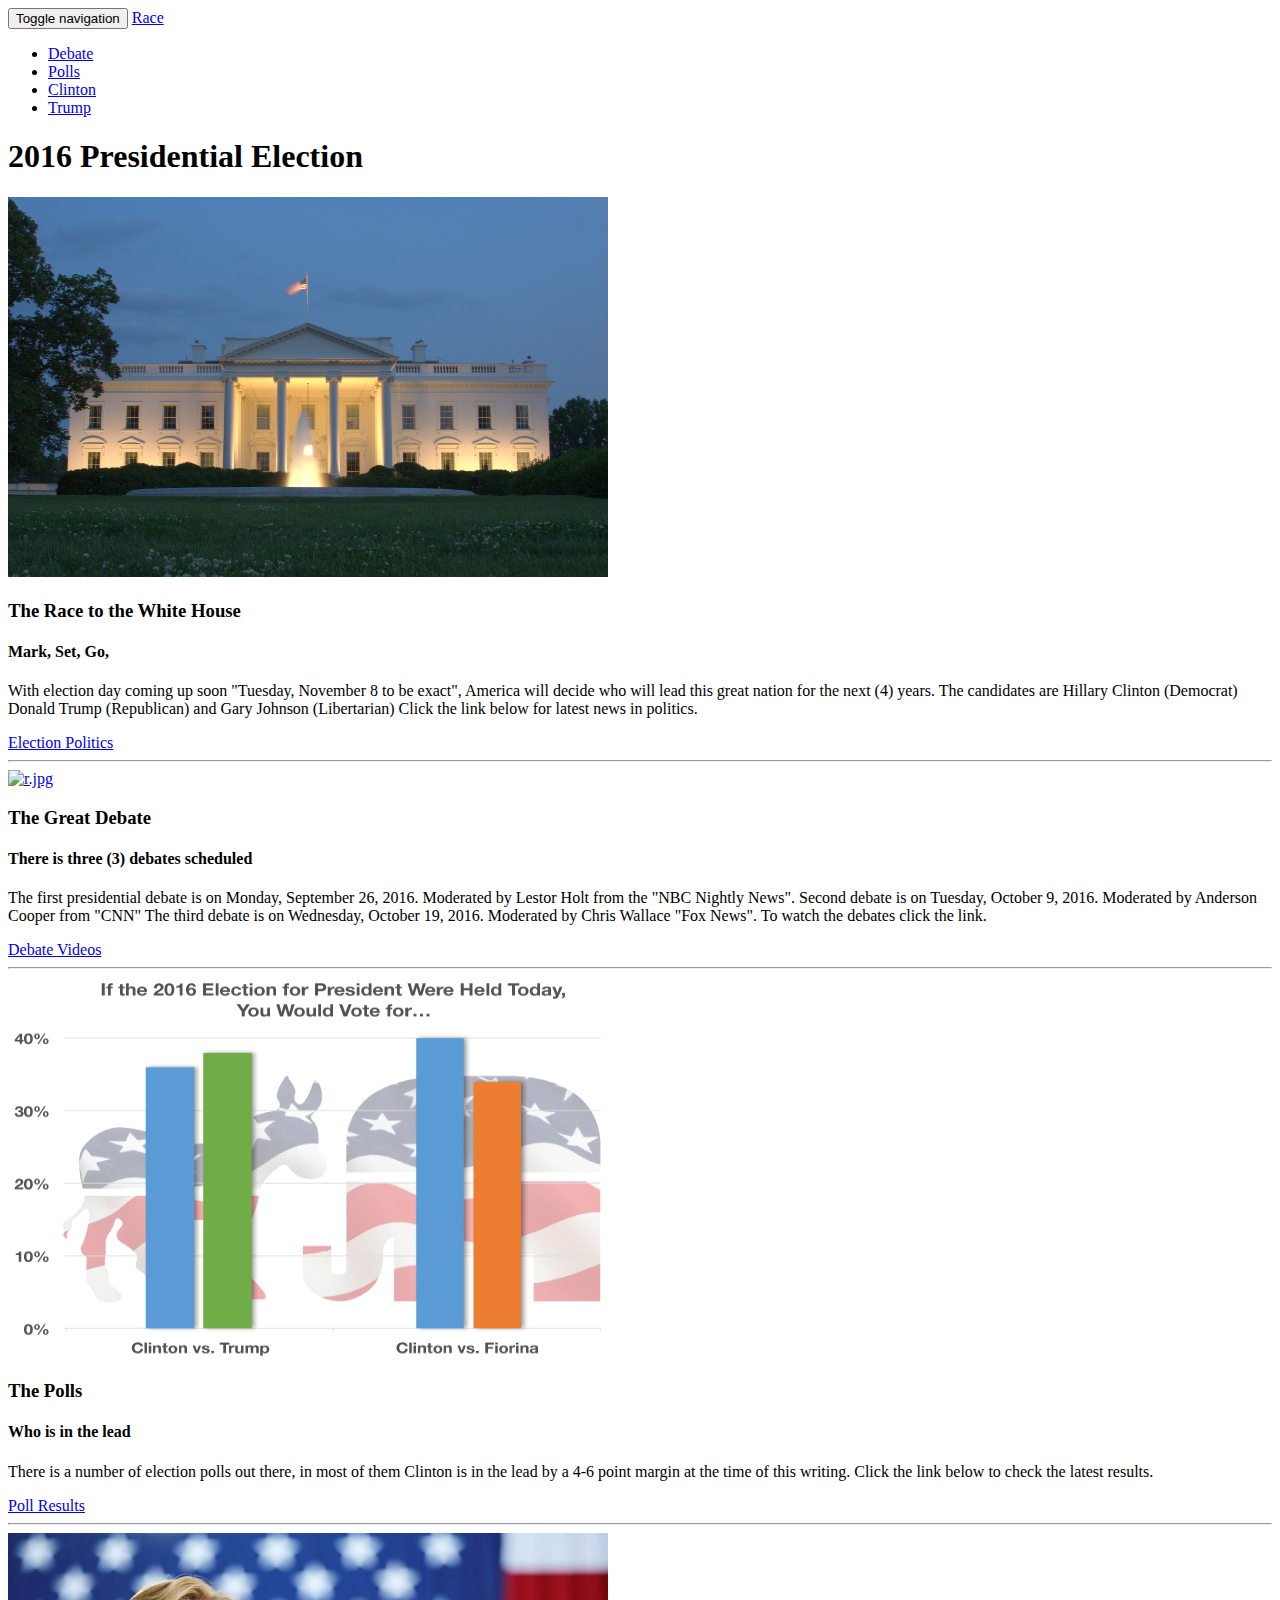
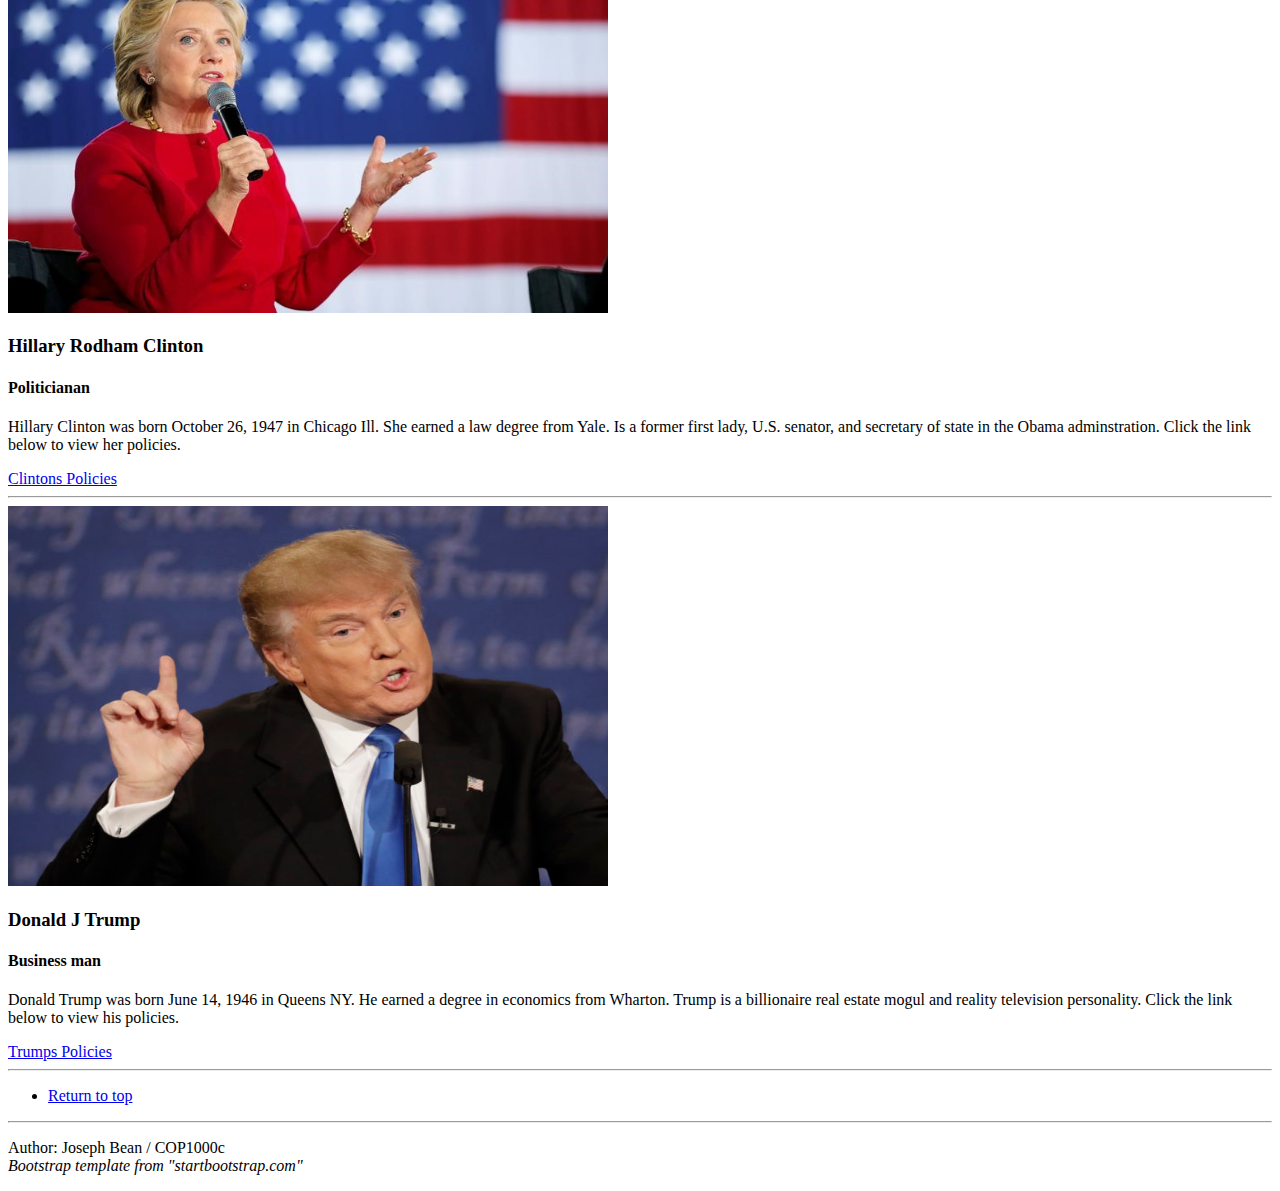
==== index.html @ 5b2e499e "Add files via upload" ====
<!DOCTYPE html>
<html lang="en">

<head>

    <meta charset="utf-8">
    <meta http-equiv="X-UA-Compatible" content="IE=edge">
    <meta name="viewport" content="width=device-width, initial-scale=1">
    <meta name="description" content="">
    <meta name="author" content="">

    <title>2016 Presidential Election</title>

    <!-- Bootstrap Core CSS -->
    <link href="css/bootstrap.min.css" rel="stylesheet">

    <!-- Custom CSS -->
    <link href="css/1-col-portfolio.css" rel="stylesheet">

    <!-- HTML5 Shim and Respond.js IE8 support of HTML5 elements and media queries -->
    <!-- WARNING: Respond.js doesn't work if you view the page via file:// -->
    <!--[if lt IE 9]>
        <script src="https://oss.maxcdn.com/libs/html5shiv/3.7.0/html5shiv.js"></script>
        <script src="https://oss.maxcdn.com/libs/respond.js/1.4.2/respond.min.js"></script>
    <![endif]-->

</head>

<body>

    <!-- Navigation -->
    <nav class="navbar navbar-inverse navbar-fixed-top" role="navigation">
        <div class="container">
            <!-- Brand and toggle get grouped for better mobile display -->
            <div class="navbar-header">
                <button type="button" class="navbar-toggle" data-toggle="collapse" data-target="#bs-example-navbar-collapse-1">
                    <span class="sr-only">Toggle navigation</span>
                    <span class="icon-bar"></span>
                    <span class="icon-bar"></span>
                    <span class="icon-bar"></span>
                </button>
                <a class="navbar-brand" href="#whouse">Race</a>
            </div>
            <!-- Collect the nav links, forms, and other content for toggling -->
            <div class="collapse navbar-collapse" id="bs-example-navbar-collapse-1">
                <ul class="nav navbar-nav">
                    <li>
                        <a href="#debate">Debate</a>
                    </li>
                    <li>
                        <a href="#polls">Polls</a>
                    </li>
                    <li>
                        <a href="#clinton">Clinton</a>
                    </li>
					<li>
                        <a href="#trump">Trump</a>
                    </li>
					
					
                </ul>
            </div>
            <!-- /.navbar-collapse -->
        </div>
        <!-- /.container -->
    </nav>

    <!-- Page Content -->
    <div class="container">

        <!-- Page Heading -->
        <div class="row">
            <div class="col-lg-12">
                <h1 class="page-header">2016 Presidential Election
                    <small></small>
                </h1>
            </div>
        </div>
        <!-- /.row -->

        <!-- Project One -->
        <div class="row">
            <div class="col-md-7">
                <a href="#">
                    <img class="img-responsive" src="white-house.jpg" alt="r.jpg" width="600" height="380">
                </a>
            </div>
            <div class="col-md-5">
                <h3 id="whouse">The Race to the White House</h3>
                <h4>Mark, Set, Go,</h4>
                <p>With election day coming up soon "Tuesday, November 8 to be exact", America will decide who will lead this great nation for the next (4) years. The candidates are Hillary Clinton (Democrat) Donald Trump (Republican) and Gary Johnson (Libertarian) Click the link below for latest news in politics. </p>
                <a class="btn btn-primary" href="http://www.realclearpolitics.com/elections/2016/">Election Politics<span class="glyphicon glyphicon-chevron-right"></span></a>
            </div>
        </div>
        <!-- /.row -->

        <hr>

        <!-- Project Two -->
        <div class="row">
            <div class="col-md-7">
                <a href="#">
                    <img class="img-responsive" src="Trump+Clinton+Debate+1.jpg" alt="r.jpg" width="600" height="380">
                </a>
            </div>
            <div class="col-md-5">
                <h3 id="debate">The Great Debate</h3>
                <h4>There is three (3) debates scheduled</h4>
                <p>The first presidential debate is on Monday, September 26, 2016. Moderated by Lestor Holt from the "NBC Nightly News". Second debate is on Tuesday, October 9, 2016. Moderated by Anderson Cooper from "CNN" The third debate is on Wednesday, October 19, 2016. Moderated by Chris Wallace "Fox News". To watch the debates click the link.    </p>
                <a class="btn btn-primary" href="http://www.uspresidentialelectionnews.com/2016-debate-schedule/2016-presidential-debate-schedule/">Debate Videos<span class="glyphicon glyphicon-chevron-right"></span></a>
            </div>
        </div>
        <!-- /.row -->

        <hr>

        <!-- Project Three -->
        <div class="row">
            <div class="col-md-7">
                <a href="#">
                    <img class="img-responsive" src="clinton_vs_trump.jpg" alt="white-house.jpg" width="600" height="380">
                </a>
            </div>
            <div class="col-md-5">
                <h3 id="polls">The Polls</h3>
                <h4>Who is in the lead</h4>
                <p>There is a number of election polls out there, in most of them Clinton is in the lead by a 4-6 point margin at the time of this writing. Click the link below to check the latest results.</p>
                <a class="btn btn-primary" href="http://www.nytimes.com/interactive/2016/us/elections/polls.html?_r=0">Poll Results<span class="glyphicon glyphicon-chevron-right"></span></a>
            </div>
        </div>
        <!-- /.row -->

        <hr>

        <!-- Project Four -->
        <div class="row">

            <div class="col-md-7">
                <a href="#">
                    <img class="img-responsive" src="r.jpg" alt="white-house.jpg" width="600" height="380">
                </a>
            </div>
            <div class="col-md-5">
                <h3 id="clinton">Hillary Rodham Clinton</h3>
                <h4>Politicianan</h4>
                <p>Hillary Clinton was born October 26, 1947 in Chicago Ill. She earned a law degree from Yale. Is a former first lady, U.S. senator, and secretary of state in the Obama adminstration. Click the link below to view her policies.</p>
                <a class="btn btn-primary" href="https://www.hillaryclinton.com/issues/">Clintons Policies<span class="glyphicon glyphicon-chevron-right"></span></a>
            </div>
        </div>
        <!-- /.row -->

        <hr>

        <!-- Project Five -->
        <div class="row">
            <div class="col-md-7">
                <a href="#">
                    <img class="img-responsive" src="Donald-Trump.jpg" alt="white-house.jpg" width="600" height="380">
                </a>
            </div>
            <div class="col-md-5">
                <h3 id="trump">Donald J Trump</h3>
                <h4>Business man</h4>
                <p>Donald Trump was born June 14, 1946 in Queens NY. He earned a degree in economics from Wharton. Trump is a billionaire real estate mogul and reality television personality. Click the link below to view his policies.</p>
                <a class="btn btn-primary" href="https://www.donaldjtrump.com/policies/">Trumps Policies<span class="glyphicon glyphicon-chevron-right"></span></a>
            </div>
        </div>
        <!-- /.row -->

        <hr>

        <!-- Pagination -->
        <div class="row text-center">
            <div class="col-lg-12">
                <ul class="pagination">
                    
                    <li>
                        <a href="#top">Return to top</a>
                    </li>
                    
                </ul>
            </div>
        </div>
        <!-- /.row -->

        <hr>

        <!-- Footer -->
        <footer>
            <div class="row">
                <div class="col-lg-12">
                    <p>Author: Joseph Bean / COP1000c <br> <cite>Bootstrap template from "startbootstrap.com"</cite> </p>
                </div>
            </div>
            <!-- /.row -->
        </footer>

    </div>
    <!-- /.container -->

    <!-- jQuery -->
    <script src="js/jquery.js"></script>

    <!-- Bootstrap Core JavaScript -->
    <script src="js/bootstrap.min.js"></script>

</body>
 <!-- https://startbootstrap.com/template-overviews/1-col-portfolio/ -->
</html>
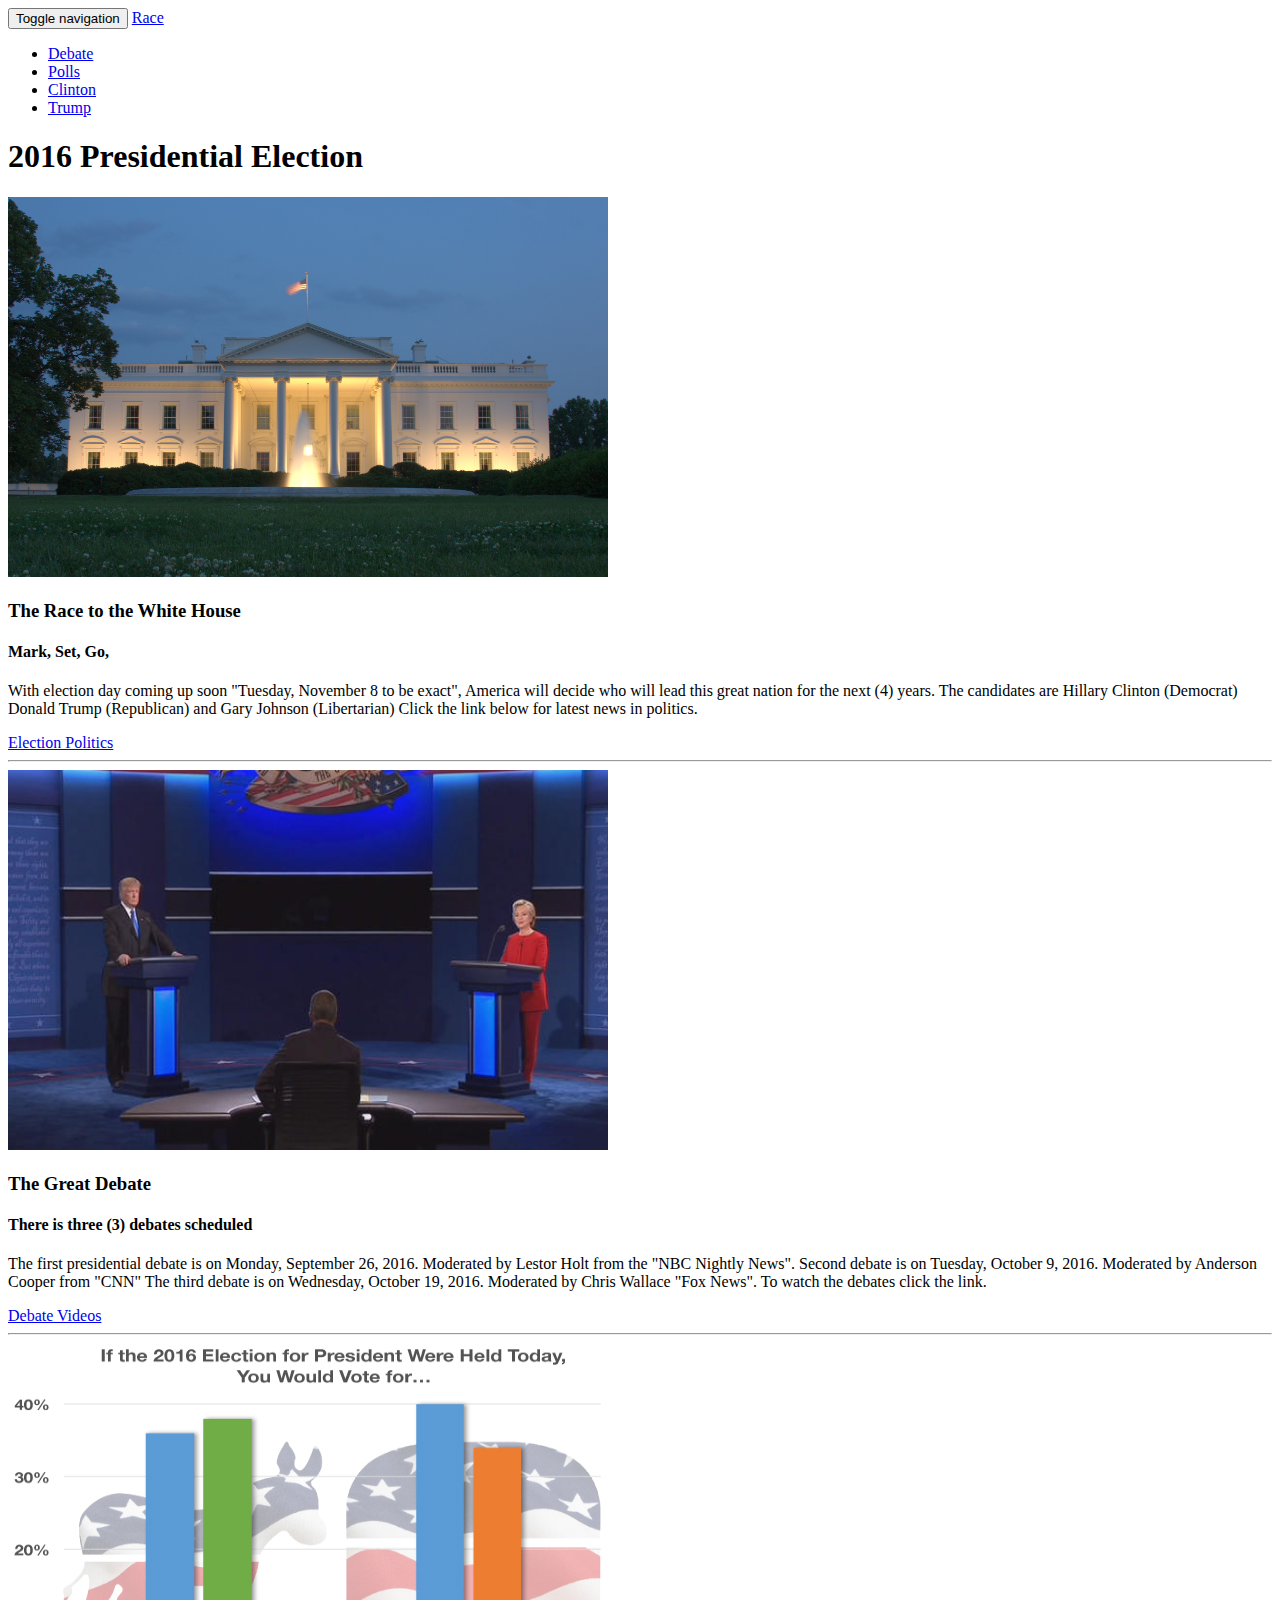
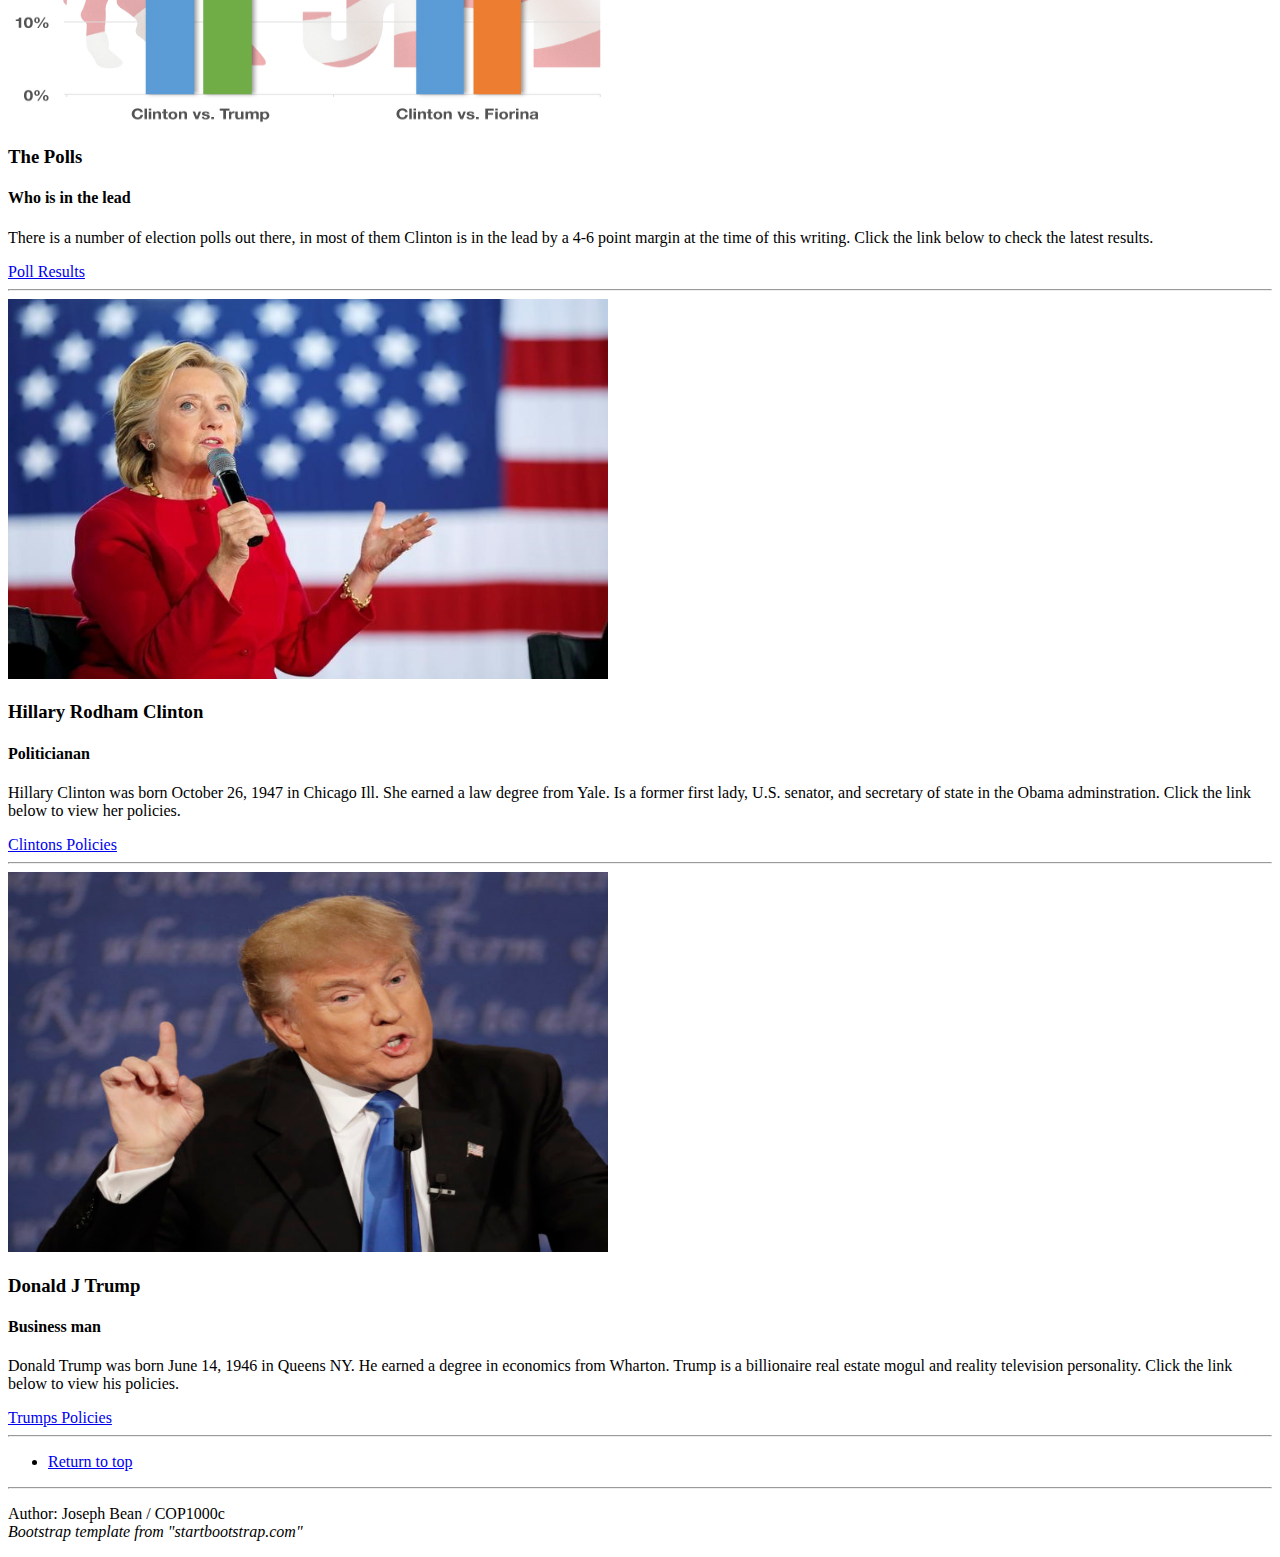
==== commit 4722d660: "Add files via upload" ====
--- a/index.html
+++ b/index.html
@@ -100,7 +100,7 @@
         <div class="row">
             <div class="col-md-7">
                 <a href="#">
-                    <img class="img-responsive" src="Trump+Clinton+Debate+1.jpg" alt="r.jpg" width="600" height="380">
+                    <img class="img-responsive" src="trump_clinton.jpg" alt="r.jpg" width="600" height="380">
                 </a>
             </div>
             <div class="col-md-5">
@@ -155,7 +155,7 @@
         <div class="row">
             <div class="col-md-7">
                 <a href="#">
-                    <img class="img-responsive" src="Donald-Trump.jpg" alt="white-house.jpg" width="600" height="380">
+                    <img class="img-responsive" src="donald-trump.jpg" alt="white-house.jpg" width="600" height="380">
                 </a>
             </div>
             <div class="col-md-5">
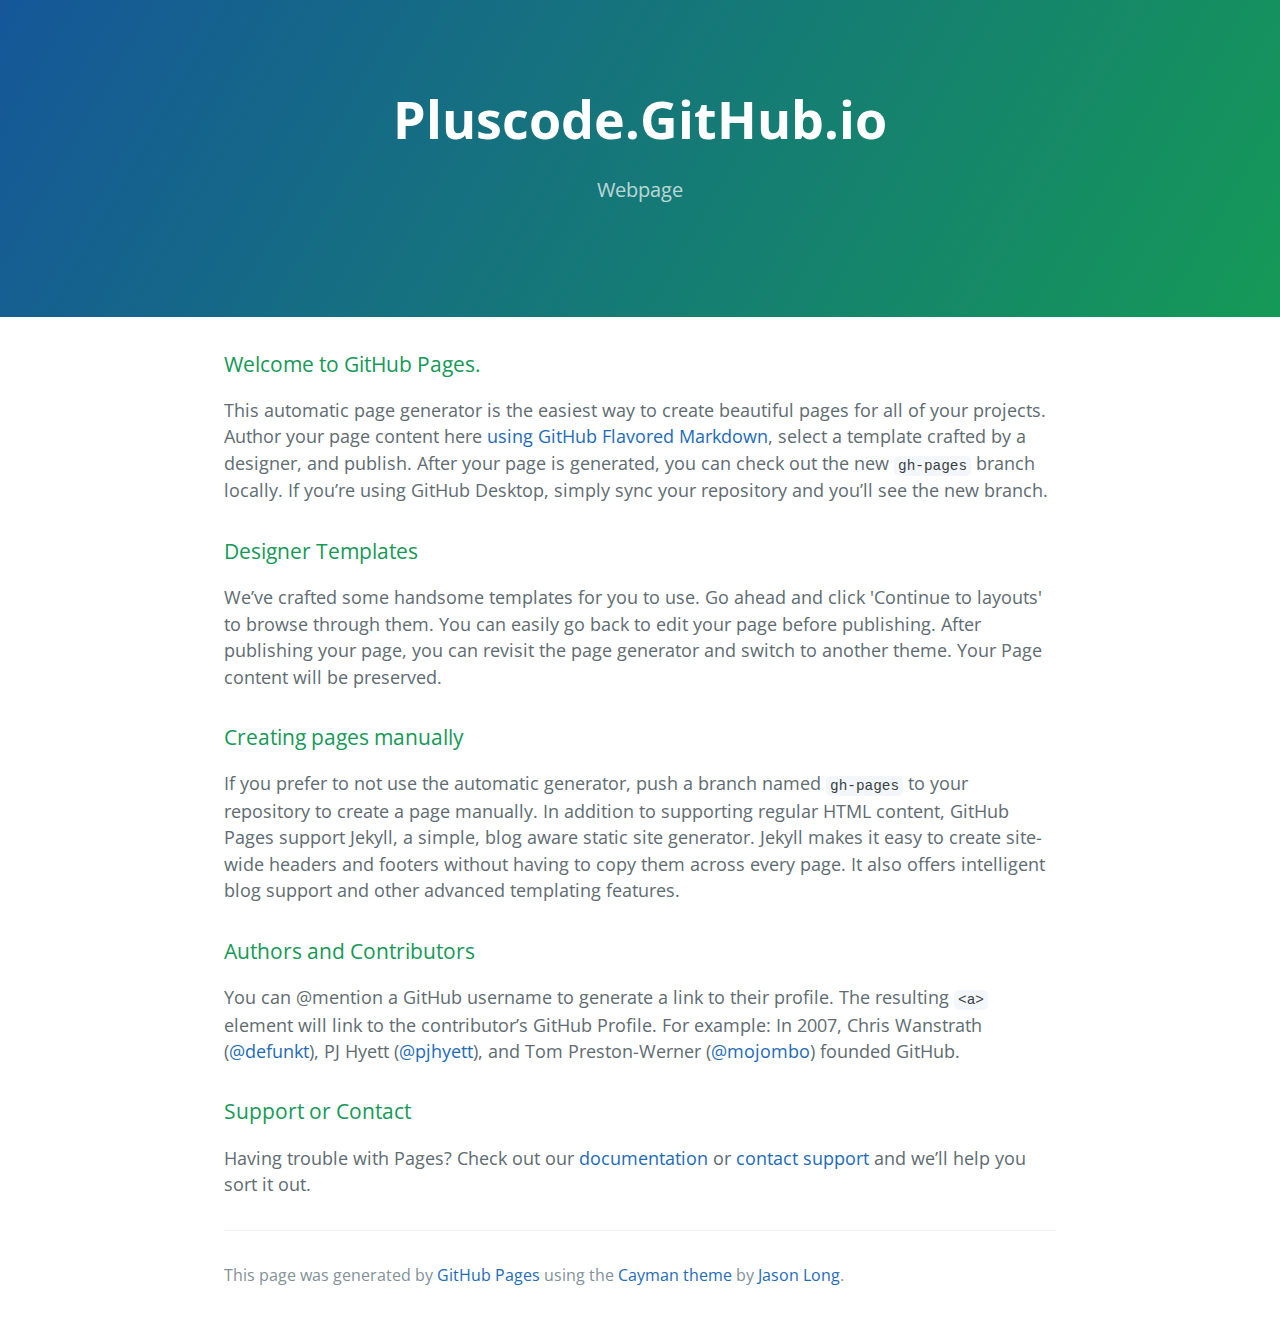
==== commit f98585a6: "Replace master branch with page content via GitHub" ====
--- a/index.html
+++ b/index.html
@@ -1,209 +1,53 @@
 <!DOCTYPE html>
-<html lang="en">
+<html lang="en-us">
+  <head>
+    <meta charset="UTF-8">
+    <title>Pluscode.GitHub.io by PlusCode</title>
+    <meta name="viewport" content="width=device-width, initial-scale=1">
+    <link rel="stylesheet" type="text/css" href="stylesheets/normalize.css" media="screen">
+    <link href='https://fonts.googleapis.com/css?family=Open+Sans:400,700' rel='stylesheet' type='text/css'>
+    <link rel="stylesheet" type="text/css" href="stylesheets/stylesheet.css" media="screen">
+    <link rel="stylesheet" type="text/css" href="stylesheets/github-light.css" media="screen">
+  </head>
+  <body>
+    <section class="page-header">
+      <h1 class="project-name">Pluscode.GitHub.io</h1>
+      <h2 class="project-tagline">Webpage</h2>
+    </section>
 
-<head>
+    <section class="main-content">
+      <h3>
+<a id="welcome-to-github-pages" class="anchor" href="#welcome-to-github-pages" aria-hidden="true"><span aria-hidden="true" class="octicon octicon-link"></span></a>Welcome to GitHub Pages.</h3>
 
-    <meta charset="utf-8">
-    <meta http-equiv="X-UA-Compatible" content="IE=edge">
-    <meta name="viewport" content="width=device-width, initial-scale=1">
-    <meta name="description" content="">
-    <meta name="author" content="">
+<p>This automatic page generator is the easiest way to create beautiful pages for all of your projects. Author your page content here <a href="https://guides.github.com/features/mastering-markdown/">using GitHub Flavored Markdown</a>, select a template crafted by a designer, and publish. After your page is generated, you can check out the new <code>gh-pages</code> branch locally. If you’re using GitHub Desktop, simply sync your repository and you’ll see the new branch.</p>
 
-    <title>2016 Presidential Election</title>
+<h3>
+<a id="designer-templates" class="anchor" href="#designer-templates" aria-hidden="true"><span aria-hidden="true" class="octicon octicon-link"></span></a>Designer Templates</h3>
 
-    <!-- Bootstrap Core CSS -->
-    <link href="css/bootstrap.min.css" rel="stylesheet">
+<p>We’ve crafted some handsome templates for you to use. Go ahead and click 'Continue to layouts' to browse through them. You can easily go back to edit your page before publishing. After publishing your page, you can revisit the page generator and switch to another theme. Your Page content will be preserved.</p>
 
-    <!-- Custom CSS -->
-    <link href="css/1-col-portfolio.css" rel="stylesheet">
+<h3>
+<a id="creating-pages-manually" class="anchor" href="#creating-pages-manually" aria-hidden="true"><span aria-hidden="true" class="octicon octicon-link"></span></a>Creating pages manually</h3>
 
-    <!-- HTML5 Shim and Respond.js IE8 support of HTML5 elements and media queries -->
-    <!-- WARNING: Respond.js doesn't work if you view the page via file:// -->
-    <!--[if lt IE 9]>
-        <script src="https://oss.maxcdn.com/libs/html5shiv/3.7.0/html5shiv.js"></script>
-        <script src="https://oss.maxcdn.com/libs/respond.js/1.4.2/respond.min.js"></script>
-    <![endif]-->
+<p>If you prefer to not use the automatic generator, push a branch named <code>gh-pages</code> to your repository to create a page manually. In addition to supporting regular HTML content, GitHub Pages support Jekyll, a simple, blog aware static site generator. Jekyll makes it easy to create site-wide headers and footers without having to copy them across every page. It also offers intelligent blog support and other advanced templating features.</p>
 
-</head>
+<h3>
+<a id="authors-and-contributors" class="anchor" href="#authors-and-contributors" aria-hidden="true"><span aria-hidden="true" class="octicon octicon-link"></span></a>Authors and Contributors</h3>
 
-<body>
+<p>You can @mention a GitHub username to generate a link to their profile. The resulting <code>&lt;a&gt;</code> element will link to the contributor’s GitHub Profile. For example: In 2007, Chris Wanstrath (<a href="https://github.com/defunkt" class="user-mention">@defunkt</a>), PJ Hyett (<a href="https://github.com/pjhyett" class="user-mention">@pjhyett</a>), and Tom Preston-Werner (<a href="https://github.com/mojombo" class="user-mention">@mojombo</a>) founded GitHub.</p>
 
-    <!-- Navigation -->
-    <nav class="navbar navbar-inverse navbar-fixed-top" role="navigation">
-        <div class="container">
-            <!-- Brand and toggle get grouped for better mobile display -->
-            <div class="navbar-header">
-                <button type="button" class="navbar-toggle" data-toggle="collapse" data-target="#bs-example-navbar-collapse-1">
-                    <span class="sr-only">Toggle navigation</span>
-                    <span class="icon-bar"></span>
-                    <span class="icon-bar"></span>
-                    <span class="icon-bar"></span>
-                </button>
-                <a class="navbar-brand" href="#whouse">Race</a>
-            </div>
-            <!-- Collect the nav links, forms, and other content for toggling -->
-            <div class="collapse navbar-collapse" id="bs-example-navbar-collapse-1">
-                <ul class="nav navbar-nav">
-                    <li>
-                        <a href="#debate">Debate</a>
-                    </li>
-                    <li>
-                        <a href="#polls">Polls</a>
-                    </li>
-                    <li>
-                        <a href="#clinton">Clinton</a>
-                    </li>
-					<li>
-                        <a href="#trump">Trump</a>
-                    </li>
-					
-					
-                </ul>
-            </div>
-            <!-- /.navbar-collapse -->
-        </div>
-        <!-- /.container -->
-    </nav>
+<h3>
+<a id="support-or-contact" class="anchor" href="#support-or-contact" aria-hidden="true"><span aria-hidden="true" class="octicon octicon-link"></span></a>Support or Contact</h3>
 
-    <!-- Page Content -->
-    <div class="container">
+<p>Having trouble with Pages? Check out our <a href="https://help.github.com/pages">documentation</a> or <a href="https://github.com/contact">contact support</a> and we’ll help you sort it out.</p>
 
-        <!-- Page Heading -->
-        <div class="row">
-            <div class="col-lg-12">
-                <h1 class="page-header">2016 Presidential Election
-                    <small></small>
-                </h1>
-            </div>
-        </div>
-        <!-- /.row -->
+      <footer class="site-footer">
 
-        <!-- Project One -->
-        <div class="row">
-            <div class="col-md-7">
-                <a href="#">
-                    <img class="img-responsive" src="white-house.jpg" alt="r.jpg" width="600" height="380">
-                </a>
-            </div>
-            <div class="col-md-5">
-                <h3 id="whouse">The Race to the White House</h3>
-                <h4>Mark, Set, Go,</h4>
-                <p>With election day coming up soon "Tuesday, November 8 to be exact", America will decide who will lead this great nation for the next (4) years. The candidates are Hillary Clinton (Democrat) Donald Trump (Republican) and Gary Johnson (Libertarian) Click the link below for latest news in politics. </p>
-                <a class="btn btn-primary" href="http://www.realclearpolitics.com/elections/2016/">Election Politics<span class="glyphicon glyphicon-chevron-right"></span></a>
-            </div>
-        </div>
-        <!-- /.row -->
+        <span class="site-footer-credits">This page was generated by <a href="https://pages.github.com">GitHub Pages</a> using the <a href="https://github.com/jasonlong/cayman-theme">Cayman theme</a> by <a href="https://twitter.com/jasonlong">Jason Long</a>.</span>
+      </footer>
 
-        <hr>
+    </section>
 
-        <!-- Project Two -->
-        <div class="row">
-            <div class="col-md-7">
-                <a href="#">
-                    <img class="img-responsive" src="trump_clinton.jpg" alt="r.jpg" width="600" height="380">
-                </a>
-            </div>
-            <div class="col-md-5">
-                <h3 id="debate">The Great Debate</h3>
-                <h4>There is three (3) debates scheduled</h4>
-                <p>The first presidential debate is on Monday, September 26, 2016. Moderated by Lestor Holt from the "NBC Nightly News". Second debate is on Tuesday, October 9, 2016. Moderated by Anderson Cooper from "CNN" The third debate is on Wednesday, October 19, 2016. Moderated by Chris Wallace "Fox News". To watch the debates click the link.    </p>
-                <a class="btn btn-primary" href="http://www.uspresidentialelectionnews.com/2016-debate-schedule/2016-presidential-debate-schedule/">Debate Videos<span class="glyphicon glyphicon-chevron-right"></span></a>
-            </div>
-        </div>
-        <!-- /.row -->
-
-        <hr>
-
-        <!-- Project Three -->
-        <div class="row">
-            <div class="col-md-7">
-                <a href="#">
-                    <img class="img-responsive" src="clinton_vs_trump.jpg" alt="white-house.jpg" width="600" height="380">
-                </a>
-            </div>
-            <div class="col-md-5">
-                <h3 id="polls">The Polls</h3>
-                <h4>Who is in the lead</h4>
-                <p>There is a number of election polls out there, in most of them Clinton is in the lead by a 4-6 point margin at the time of this writing. Click the link below to check the latest results.</p>
-                <a class="btn btn-primary" href="http://www.nytimes.com/interactive/2016/us/elections/polls.html?_r=0">Poll Results<span class="glyphicon glyphicon-chevron-right"></span></a>
-            </div>
-        </div>
-        <!-- /.row -->
-
-        <hr>
-
-        <!-- Project Four -->
-        <div class="row">
-
-            <div class="col-md-7">
-                <a href="#">
-                    <img class="img-responsive" src="r.jpg" alt="white-house.jpg" width="600" height="380">
-                </a>
-            </div>
-            <div class="col-md-5">
-                <h3 id="clinton">Hillary Rodham Clinton</h3>
-                <h4>Politicianan</h4>
-                <p>Hillary Clinton was born October 26, 1947 in Chicago Ill. She earned a law degree from Yale. Is a former first lady, U.S. senator, and secretary of state in the Obama adminstration. Click the link below to view her policies.</p>
-                <a class="btn btn-primary" href="https://www.hillaryclinton.com/issues/">Clintons Policies<span class="glyphicon glyphicon-chevron-right"></span></a>
-            </div>
-        </div>
-        <!-- /.row -->
-
-        <hr>
-
-        <!-- Project Five -->
-        <div class="row">
-            <div class="col-md-7">
-                <a href="#">
-                    <img class="img-responsive" src="donald-trump.jpg" alt="white-house.jpg" width="600" height="380">
-                </a>
-            </div>
-            <div class="col-md-5">
-                <h3 id="trump">Donald J Trump</h3>
-                <h4>Business man</h4>
-                <p>Donald Trump was born June 14, 1946 in Queens NY. He earned a degree in economics from Wharton. Trump is a billionaire real estate mogul and reality television personality. Click the link below to view his policies.</p>
-                <a class="btn btn-primary" href="https://www.donaldjtrump.com/policies/">Trumps Policies<span class="glyphicon glyphicon-chevron-right"></span></a>
-            </div>
-        </div>
-        <!-- /.row -->
-
-        <hr>
-
-        <!-- Pagination -->
-        <div class="row text-center">
-            <div class="col-lg-12">
-                <ul class="pagination">
-                    
-                    <li>
-                        <a href="#top">Return to top</a>
-                    </li>
-                    
-                </ul>
-            </div>
-        </div>
-        <!-- /.row -->
-
-        <hr>
-
-        <!-- Footer -->
-        <footer>
-            <div class="row">
-                <div class="col-lg-12">
-                    <p>Author: Joseph Bean / COP1000c <br> <cite>Bootstrap template from "startbootstrap.com"</cite> </p>
-                </div>
-            </div>
-            <!-- /.row -->
-        </footer>
-
-    </div>
-    <!-- /.container -->
-
-    <!-- jQuery -->
-    <script src="js/jquery.js"></script>
-
-    <!-- Bootstrap Core JavaScript -->
-    <script src="js/bootstrap.min.js"></script>
-
-</body>
- <!-- https://startbootstrap.com/template-overviews/1-col-portfolio/ -->
+  
+  </body>
 </html>
--- a/stylesheets/stylesheet.css
+++ b/stylesheets/stylesheet.css
@@ -0,0 +1,245 @@
+* {
+  box-sizing: border-box; }
+
+body {
+  padding: 0;
+  margin: 0;
+  font-family: "Open Sans", "Helvetica Neue", Helvetica, Arial, sans-serif;
+  font-size: 16px;
+  line-height: 1.5;
+  color: #606c71; }
+
+a {
+  color: #1e6bb8;
+  text-decoration: none; }
+  a:hover {
+    text-decoration: underline; }
+
+.btn {
+  display: inline-block;
+  margin-bottom: 1rem;
+  color: rgba(255, 255, 255, 0.7);
+  background-color: rgba(255, 255, 255, 0.08);
+  border-color: rgba(255, 255, 255, 0.2);
+  border-style: solid;
+  border-width: 1px;
+  border-radius: 0.3rem;
+  transition: color 0.2s, background-color 0.2s, border-color 0.2s; }
+  .btn + .btn {
+    margin-left: 1rem; }
+
+.btn:hover {
+  color: rgba(255, 255, 255, 0.8);
+  text-decoration: none;
+  background-color: rgba(255, 255, 255, 0.2);
+  border-color: rgba(255, 255, 255, 0.3); }
+
+@media screen and (min-width: 64em) {
+  .btn {
+    padding: 0.75rem 1rem; } }
+
+@media screen and (min-width: 42em) and (max-width: 64em) {
+  .btn {
+    padding: 0.6rem 0.9rem;
+    font-size: 0.9rem; } }
+
+@media screen and (max-width: 42em) {
+  .btn {
+    display: block;
+    width: 100%;
+    padding: 0.75rem;
+    font-size: 0.9rem; }
+    .btn + .btn {
+      margin-top: 1rem;
+      margin-left: 0; } }
+
+.page-header {
+  color: #fff;
+  text-align: center;
+  background-color: #159957;
+  background-image: linear-gradient(120deg, #155799, #159957); }
+
+@media screen and (min-width: 64em) {
+  .page-header {
+    padding: 5rem 6rem; } }
+
+@media screen and (min-width: 42em) and (max-width: 64em) {
+  .page-header {
+    padding: 3rem 4rem; } }
+
+@media screen and (max-width: 42em) {
+  .page-header {
+    padding: 2rem 1rem; } }
+
+.project-name {
+  margin-top: 0;
+  margin-bottom: 0.1rem; }
+
+@media screen and (min-width: 64em) {
+  .project-name {
+    font-size: 3.25rem; } }
+
+@media screen and (min-width: 42em) and (max-width: 64em) {
+  .project-name {
+    font-size: 2.25rem; } }
+
+@media screen and (max-width: 42em) {
+  .project-name {
+    font-size: 1.75rem; } }
+
+.project-tagline {
+  margin-bottom: 2rem;
+  font-weight: normal;
+  opacity: 0.7; }
+
+@media screen and (min-width: 64em) {
+  .project-tagline {
+    font-size: 1.25rem; } }
+
+@media screen and (min-width: 42em) and (max-width: 64em) {
+  .project-tagline {
+    font-size: 1.15rem; } }
+
+@media screen and (max-width: 42em) {
+  .project-tagline {
+    font-size: 1rem; } }
+
+.main-content :first-child {
+  margin-top: 0; }
+.main-content img {
+  max-width: 100%; }
+.main-content h1, .main-content h2, .main-content h3, .main-content h4, .main-content h5, .main-content h6 {
+  margin-top: 2rem;
+  margin-bottom: 1rem;
+  font-weight: normal;
+  color: #159957; }
+.main-content p {
+  margin-bottom: 1em; }
+.main-content code {
+  padding: 2px 4px;
+  font-family: Consolas, "Liberation Mono", Menlo, Courier, monospace;
+  font-size: 0.9rem;
+  color: #383e41;
+  background-color: #f3f6fa;
+  border-radius: 0.3rem; }
+.main-content pre {
+  padding: 0.8rem;
+  margin-top: 0;
+  margin-bottom: 1rem;
+  font: 1rem Consolas, "Liberation Mono", Menlo, Courier, monospace;
+  color: #567482;
+  word-wrap: normal;
+  background-color: #f3f6fa;
+  border: solid 1px #dce6f0;
+  border-radius: 0.3rem; }
+  .main-content pre > code {
+    padding: 0;
+    margin: 0;
+    font-size: 0.9rem;
+    color: #567482;
+    word-break: normal;
+    white-space: pre;
+    background: transparent;
+    border: 0; }
+.main-content .highlight {
+  margin-bottom: 1rem; }
+  .main-content .highlight pre {
+    margin-bottom: 0;
+    word-break: normal; }
+.main-content .highlight pre, .main-content pre {
+  padding: 0.8rem;
+  overflow: auto;
+  font-size: 0.9rem;
+  line-height: 1.45;
+  border-radius: 0.3rem; }
+.main-content pre code, .main-content pre tt {
+  display: inline;
+  max-width: initial;
+  padding: 0;
+  margin: 0;
+  overflow: initial;
+  line-height: inherit;
+  word-wrap: normal;
+  background-color: transparent;
+  border: 0; }
+  .main-content pre code:before, .main-content pre code:after, .main-content pre tt:before, .main-content pre tt:after {
+    content: normal; }
+.main-content ul, .main-content ol {
+  margin-top: 0; }
+.main-content blockquote {
+  padding: 0 1rem;
+  margin-left: 0;
+  color: #819198;
+  border-left: 0.3rem solid #dce6f0; }
+  .main-content blockquote > :first-child {
+    margin-top: 0; }
+  .main-content blockquote > :last-child {
+    margin-bottom: 0; }
+.main-content table {
+  display: block;
+  width: 100%;
+  overflow: auto;
+  word-break: normal;
+  word-break: keep-all; }
+  .main-content table th {
+    font-weight: bold; }
+  .main-content table th, .main-content table td {
+    padding: 0.5rem 1rem;
+    border: 1px solid #e9ebec; }
+.main-content dl {
+  padding: 0; }
+  .main-content dl dt {
+    padding: 0;
+    margin-top: 1rem;
+    font-size: 1rem;
+    font-weight: bold; }
+  .main-content dl dd {
+    padding: 0;
+    margin-bottom: 1rem; }
+.main-content hr {
+  height: 2px;
+  padding: 0;
+  margin: 1rem 0;
+  background-color: #eff0f1;
+  border: 0; }
+
+@media screen and (min-width: 64em) {
+  .main-content {
+    max-width: 64rem;
+    padding: 2rem 6rem;
+    margin: 0 auto;
+    font-size: 1.1rem; } }
+
+@media screen and (min-width: 42em) and (max-width: 64em) {
+  .main-content {
+    padding: 2rem 4rem;
+    font-size: 1.1rem; } }
+
+@media screen and (max-width: 42em) {
+  .main-content {
+    padding: 2rem 1rem;
+    font-size: 1rem; } }
+
+.site-footer {
+  padding-top: 2rem;
+  margin-top: 2rem;
+  border-top: solid 1px #eff0f1; }
+
+.site-footer-owner {
+  display: block;
+  font-weight: bold; }
+
+.site-footer-credits {
+  color: #819198; }
+
+@media screen and (min-width: 64em) {
+  .site-footer {
+    font-size: 1rem; } }
+
+@media screen and (min-width: 42em) and (max-width: 64em) {
+  .site-footer {
+    font-size: 1rem; } }
+
+@media screen and (max-width: 42em) {
+  .site-footer {
+    font-size: 0.9rem; } }
--- a/stylesheets/github-light.css
+++ b/stylesheets/github-light.css
@@ -0,0 +1,124 @@
+/*
+The MIT License (MIT)
+
+Copyright (c) 2016 GitHub, Inc.
+
+Permission is hereby granted, free of charge, to any person obtaining a copy
+of this software and associated documentation files (the "Software"), to deal
+in the Software without restriction, including without limitation the rights
+to use, copy, modify, merge, publish, distribute, sublicense, and/or sell
+copies of the Software, and to permit persons to whom the Software is
+furnished to do so, subject to the following conditions:
+
+The above copyright notice and this permission notice shall be included in all
+copies or substantial portions of the Software.
+
+THE SOFTWARE IS PROVIDED "AS IS", WITHOUT WARRANTY OF ANY KIND, EXPRESS OR
+IMPLIED, INCLUDING BUT NOT LIMITED TO THE WARRANTIES OF MERCHANTABILITY,
+FITNESS FOR A PARTICULAR PURPOSE AND NONINFRINGEMENT. IN NO EVENT SHALL THE
+AUTHORS OR COPYRIGHT HOLDERS BE LIABLE FOR ANY CLAIM, DAMAGES OR OTHER
+LIABILITY, WHETHER IN AN ACTION OF CONTRACT, TORT OR OTHERWISE, ARISING FROM,
+OUT OF OR IN CONNECTION WITH THE SOFTWARE OR THE USE OR OTHER DEALINGS IN THE
+SOFTWARE.
+
+*/
+
+.pl-c /* comment */ {
+  color: #969896;
+}
+
+.pl-c1 /* constant, variable.other.constant, support, meta.property-name, support.constant, support.variable, meta.module-reference, markup.raw, meta.diff.header */,
+.pl-s .pl-v /* string variable */ {
+  color: #0086b3;
+}
+
+.pl-e /* entity */,
+.pl-en /* entity.name */ {
+  color: #795da3;
+}
+
+.pl-smi /* variable.parameter.function, storage.modifier.package, storage.modifier.import, storage.type.java, variable.other */,
+.pl-s .pl-s1 /* string source */ {
+  color: #333;
+}
+
+.pl-ent /* entity.name.tag */ {
+  color: #63a35c;
+}
+
+.pl-k /* keyword, storage, storage.type */ {
+  color: #a71d5d;
+}
+
+.pl-s /* string */,
+.pl-pds /* punctuation.definition.string, string.regexp.character-class */,
+.pl-s .pl-pse .pl-s1 /* string punctuation.section.embedded source */,
+.pl-sr /* string.regexp */,
+.pl-sr .pl-cce /* string.regexp constant.character.escape */,
+.pl-sr .pl-sre /* string.regexp source.ruby.embedded */,
+.pl-sr .pl-sra /* string.regexp string.regexp.arbitrary-repitition */ {
+  color: #183691;
+}
+
+.pl-v /* variable */ {
+  color: #ed6a43;
+}
+
+.pl-id /* invalid.deprecated */ {
+  color: #b52a1d;
+}
+
+.pl-ii /* invalid.illegal */ {
+  color: #f8f8f8;
+  background-color: #b52a1d;
+}
+
+.pl-sr .pl-cce /* string.regexp constant.character.escape */ {
+  font-weight: bold;
+  color: #63a35c;
+}
+
+.pl-ml /* markup.list */ {
+  color: #693a17;
+}
+
+.pl-mh /* markup.heading */,
+.pl-mh .pl-en /* markup.heading entity.name */,
+.pl-ms /* meta.separator */ {
+  font-weight: bold;
+  color: #1d3e81;
+}
+
+.pl-mq /* markup.quote */ {
+  color: #008080;
+}
+
+.pl-mi /* markup.italic */ {
+  font-style: italic;
+  color: #333;
+}
+
+.pl-mb /* markup.bold */ {
+  font-weight: bold;
+  color: #333;
+}
+
+.pl-md /* markup.deleted, meta.diff.header.from-file */ {
+  color: #bd2c00;
+  background-color: #ffecec;
+}
+
+.pl-mi1 /* markup.inserted, meta.diff.header.to-file */ {
+  color: #55a532;
+  background-color: #eaffea;
+}
+
+.pl-mdr /* meta.diff.range */ {
+  font-weight: bold;
+  color: #795da3;
+}
+
+.pl-mo /* meta.output */ {
+  color: #1d3e81;
+}
+
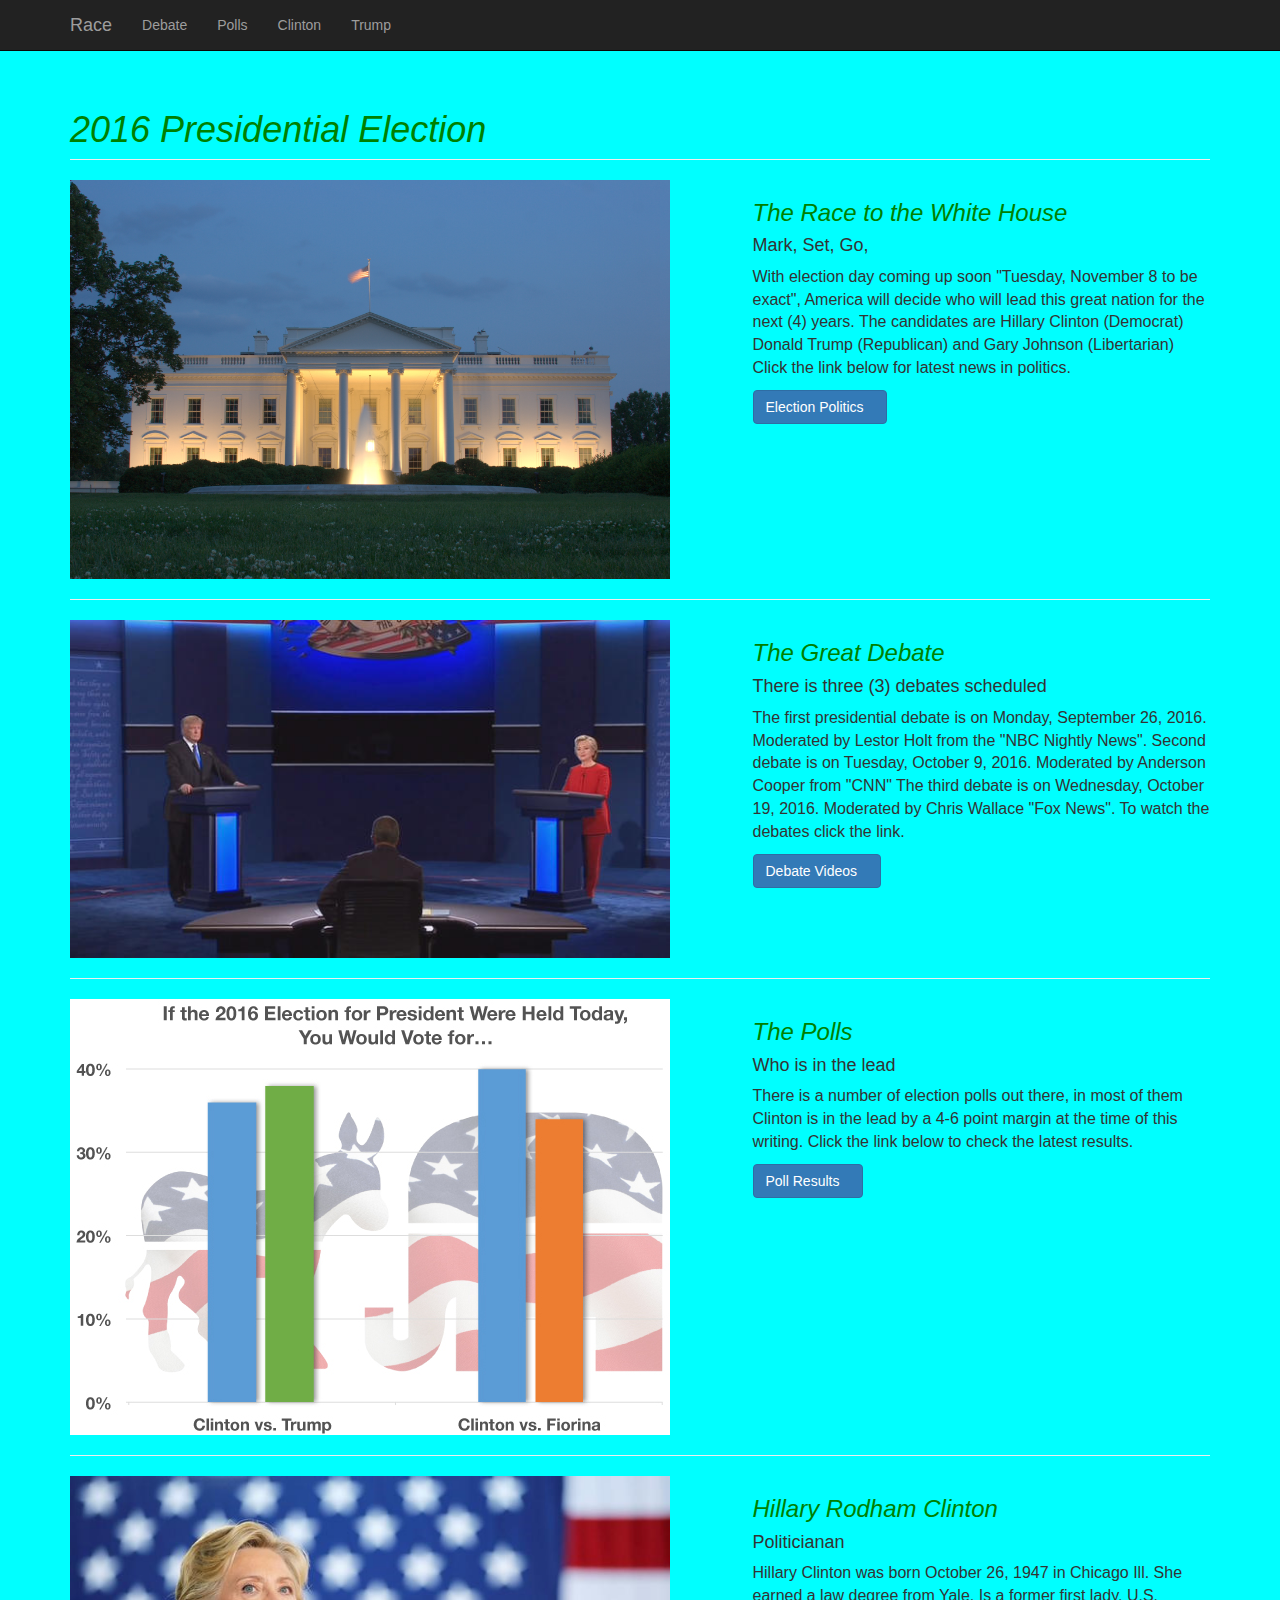
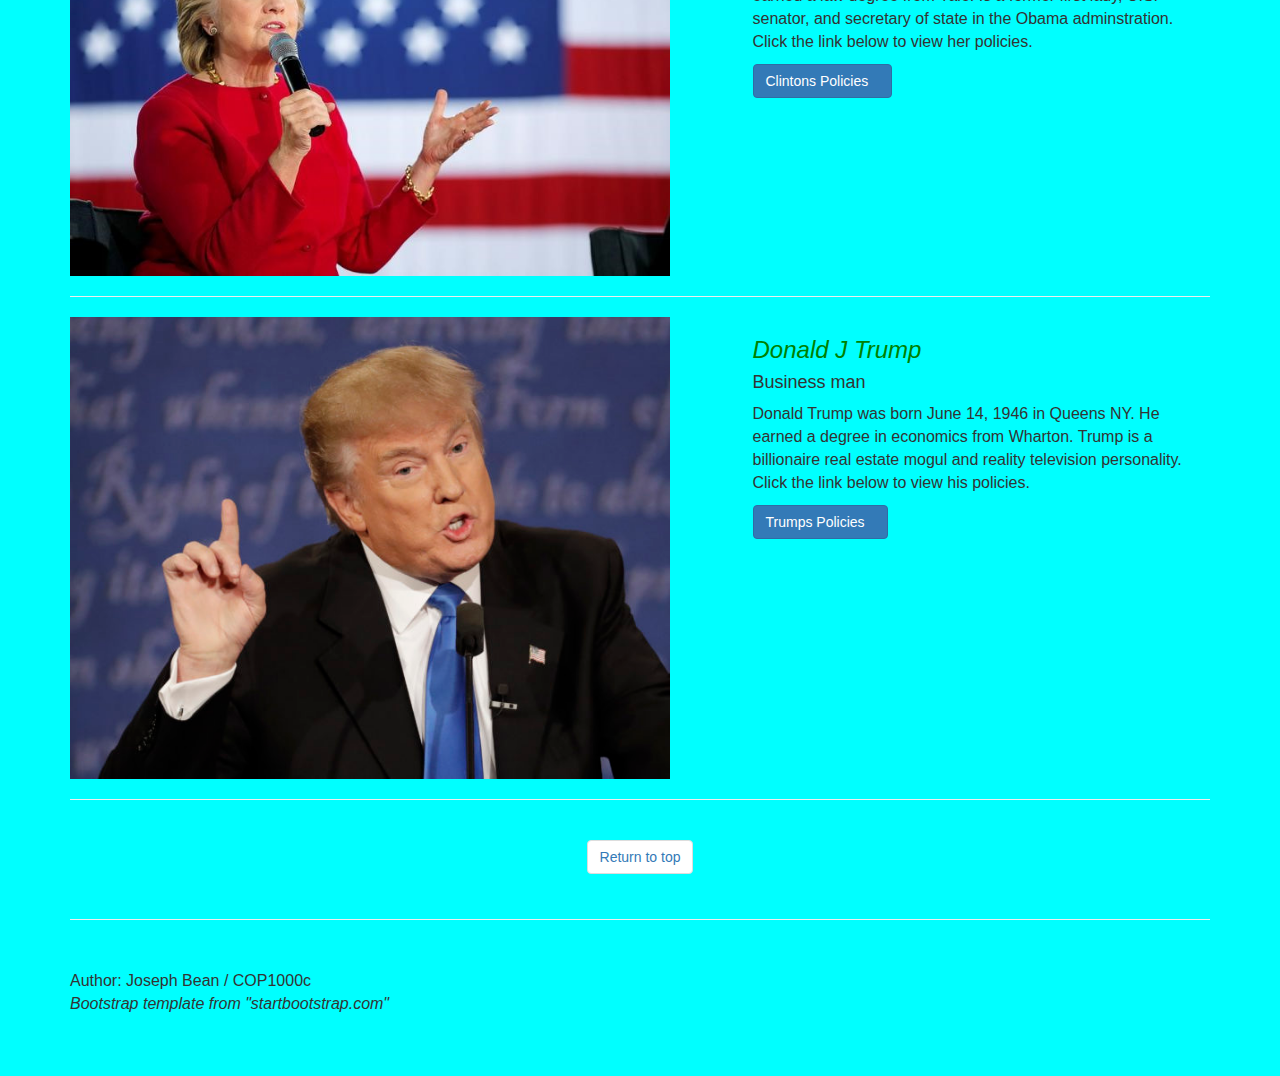
==== commit 4a35ad1c: "Add files via upload" ====
--- a/index.html
+++ b/index.html
@@ -1,53 +1,209 @@
 <!DOCTYPE html>
-<html lang="en-us">
-  <head>
-    <meta charset="UTF-8">
-    <title>Pluscode.GitHub.io by PlusCode</title>
+<html lang="en">
+
+<head>
+
+    <meta charset="utf-8">
+    <meta http-equiv="X-UA-Compatible" content="IE=edge">
     <meta name="viewport" content="width=device-width, initial-scale=1">
-    <link rel="stylesheet" type="text/css" href="stylesheets/normalize.css" media="screen">
-    <link href='https://fonts.googleapis.com/css?family=Open+Sans:400,700' rel='stylesheet' type='text/css'>
-    <link rel="stylesheet" type="text/css" href="stylesheets/stylesheet.css" media="screen">
-    <link rel="stylesheet" type="text/css" href="stylesheets/github-light.css" media="screen">
-  </head>
-  <body>
-    <section class="page-header">
-      <h1 class="project-name">Pluscode.GitHub.io</h1>
-      <h2 class="project-tagline">Webpage</h2>
-    </section>
-
-    <section class="main-content">
-      <h3>
-<a id="welcome-to-github-pages" class="anchor" href="#welcome-to-github-pages" aria-hidden="true"><span aria-hidden="true" class="octicon octicon-link"></span></a>Welcome to GitHub Pages.</h3>
-
-<p>This automatic page generator is the easiest way to create beautiful pages for all of your projects. Author your page content here <a href="https://guides.github.com/features/mastering-markdown/">using GitHub Flavored Markdown</a>, select a template crafted by a designer, and publish. After your page is generated, you can check out the new <code>gh-pages</code> branch locally. If you’re using GitHub Desktop, simply sync your repository and you’ll see the new branch.</p>
-
-<h3>
-<a id="designer-templates" class="anchor" href="#designer-templates" aria-hidden="true"><span aria-hidden="true" class="octicon octicon-link"></span></a>Designer Templates</h3>
-
-<p>We’ve crafted some handsome templates for you to use. Go ahead and click 'Continue to layouts' to browse through them. You can easily go back to edit your page before publishing. After publishing your page, you can revisit the page generator and switch to another theme. Your Page content will be preserved.</p>
-
-<h3>
-<a id="creating-pages-manually" class="anchor" href="#creating-pages-manually" aria-hidden="true"><span aria-hidden="true" class="octicon octicon-link"></span></a>Creating pages manually</h3>
-
-<p>If you prefer to not use the automatic generator, push a branch named <code>gh-pages</code> to your repository to create a page manually. In addition to supporting regular HTML content, GitHub Pages support Jekyll, a simple, blog aware static site generator. Jekyll makes it easy to create site-wide headers and footers without having to copy them across every page. It also offers intelligent blog support and other advanced templating features.</p>
-
-<h3>
-<a id="authors-and-contributors" class="anchor" href="#authors-and-contributors" aria-hidden="true"><span aria-hidden="true" class="octicon octicon-link"></span></a>Authors and Contributors</h3>
-
-<p>You can @mention a GitHub username to generate a link to their profile. The resulting <code>&lt;a&gt;</code> element will link to the contributor’s GitHub Profile. For example: In 2007, Chris Wanstrath (<a href="https://github.com/defunkt" class="user-mention">@defunkt</a>), PJ Hyett (<a href="https://github.com/pjhyett" class="user-mention">@pjhyett</a>), and Tom Preston-Werner (<a href="https://github.com/mojombo" class="user-mention">@mojombo</a>) founded GitHub.</p>
-
-<h3>
-<a id="support-or-contact" class="anchor" href="#support-or-contact" aria-hidden="true"><span aria-hidden="true" class="octicon octicon-link"></span></a>Support or Contact</h3>
-
-<p>Having trouble with Pages? Check out our <a href="https://help.github.com/pages">documentation</a> or <a href="https://github.com/contact">contact support</a> and we’ll help you sort it out.</p>
-
-      <footer class="site-footer">
-
-        <span class="site-footer-credits">This page was generated by <a href="https://pages.github.com">GitHub Pages</a> using the <a href="https://github.com/jasonlong/cayman-theme">Cayman theme</a> by <a href="https://twitter.com/jasonlong">Jason Long</a>.</span>
-      </footer>
-
-    </section>
-
-  
-  </body>
+    <meta name="description" content="">
+    <meta name="author" content="">
+
+    <title>2016 Presidential Election</title>
+
+    <!-- Bootstrap Core CSS -->
+    <link href="bootstrap.min.css" rel="stylesheet">
+
+    <!-- Custom CSS -->
+    <link href="1-col-portfolio.css" rel="stylesheet">
+
+    <!-- HTML5 Shim and Respond.js IE8 support of HTML5 elements and media queries -->
+    <!-- WARNING: Respond.js doesn't work if you view the page via file:// -->
+    <!--[if lt IE 9]>
+        <script src="https://oss.maxcdn.com/libs/html5shiv/3.7.0/html5shiv.js"></script>
+        <script src="https://oss.maxcdn.com/libs/respond.js/1.4.2/respond.min.js"></script>
+    <![endif]-->
+
+</head>
+
+<body>
+
+    <!-- Navigation -->
+    <nav class="navbar navbar-inverse navbar-fixed-top" role="navigation">
+        <div class="container">
+            <!-- Brand and toggle get grouped for better mobile display -->
+            <div class="navbar-header">
+                <button type="button" class="navbar-toggle" data-toggle="collapse" data-target="#bs-example-navbar-collapse-1">
+                    <span class="sr-only">Toggle navigation</span>
+                    <span class="icon-bar"></span>
+                    <span class="icon-bar"></span>
+                    <span class="icon-bar"></span>
+                </button>
+                <a class="navbar-brand" href="#whouse">Race</a>
+            </div>
+            <!-- Collect the nav links, forms, and other content for toggling -->
+            <div class="collapse navbar-collapse" id="bs-example-navbar-collapse-1">
+                <ul class="nav navbar-nav">
+                    <li>
+                        <a href="#debate">Debate</a>
+                    </li>
+                    <li>
+                        <a href="#polls">Polls</a>
+                    </li>
+                    <li>
+                        <a href="#clinton">Clinton</a>
+                    </li>
+					<li>
+                        <a href="#trump">Trump</a>
+                    </li>
+					
+					
+                </ul>
+            </div>
+            <!-- /.navbar-collapse -->
+        </div>
+        <!-- /.container -->
+    </nav>
+
+    <!-- Page Content -->
+    <div class="container">
+
+        <!-- Page Heading -->
+        <div class="row">
+            <div class="col-lg-12">
+                <h1 class="page-header">2016 Presidential Election
+                    <small></small>
+                </h1>
+            </div>
+        </div>
+        <!-- /.row -->
+
+        <!-- Project One -->
+        <div class="row">
+            <div class="col-md-7">
+                <a href="#">
+                    <img class="img-responsive" src="white-house.jpg" alt="r.jpg" width="600" height="380">
+                </a>
+            </div>
+            <div class="col-md-5">
+                <h3 id="whouse">The Race to the White House</h3>
+                <h4>Mark, Set, Go,</h4>
+                <p>With election day coming up soon "Tuesday, November 8 to be exact", America will decide who will lead this great nation for the next (4) years. The candidates are Hillary Clinton (Democrat) Donald Trump (Republican) and Gary Johnson (Libertarian) Click the link below for latest news in politics. </p>
+                <a class="btn btn-primary" href="http://www.realclearpolitics.com/elections/2016/">Election Politics<span class="glyphicon glyphicon-chevron-right"></span></a>
+            </div>
+        </div>
+        <!-- /.row -->
+
+        <hr>
+
+        <!-- Project Two -->
+        <div class="row">
+            <div class="col-md-7">
+                <a href="#">
+                    <img class="img-responsive" src="trump_clinton.jpg" alt="r.jpg" width="600" height="380">
+                </a>
+            </div>
+            <div class="col-md-5">
+                <h3 id="debate">The Great Debate</h3>
+                <h4>There is three (3) debates scheduled</h4>
+                <p>The first presidential debate is on Monday, September 26, 2016. Moderated by Lestor Holt from the "NBC Nightly News". Second debate is on Tuesday, October 9, 2016. Moderated by Anderson Cooper from "CNN" The third debate is on Wednesday, October 19, 2016. Moderated by Chris Wallace "Fox News". To watch the debates click the link.    </p>
+                <a class="btn btn-primary" href="http://www.uspresidentialelectionnews.com/2016-debate-schedule/2016-presidential-debate-schedule/">Debate Videos<span class="glyphicon glyphicon-chevron-right"></span></a>
+            </div>
+        </div>
+        <!-- /.row -->
+
+        <hr>
+
+        <!-- Project Three -->
+        <div class="row">
+            <div class="col-md-7">
+                <a href="#">
+                    <img class="img-responsive" src="clinton_vs_trump.jpg" alt="white-house.jpg" width="600" height="380">
+                </a>
+            </div>
+            <div class="col-md-5">
+                <h3 id="polls">The Polls</h3>
+                <h4>Who is in the lead</h4>
+                <p>There is a number of election polls out there, in most of them Clinton is in the lead by a 4-6 point margin at the time of this writing. Click the link below to check the latest results.</p>
+                <a class="btn btn-primary" href="http://www.nytimes.com/interactive/2016/us/elections/polls.html?_r=0">Poll Results<span class="glyphicon glyphicon-chevron-right"></span></a>
+            </div>
+        </div>
+        <!-- /.row -->
+
+        <hr>
+
+        <!-- Project Four -->
+        <div class="row">
+
+            <div class="col-md-7">
+                <a href="#">
+                    <img class="img-responsive" src="r.jpg" alt="white-house.jpg" width="600" height="380">
+                </a>
+            </div>
+            <div class="col-md-5">
+                <h3 id="clinton">Hillary Rodham Clinton</h3>
+                <h4>Politicianan</h4>
+                <p>Hillary Clinton was born October 26, 1947 in Chicago Ill. She earned a law degree from Yale. Is a former first lady, U.S. senator, and secretary of state in the Obama adminstration. Click the link below to view her policies.</p>
+                <a class="btn btn-primary" href="https://www.hillaryclinton.com/issues/">Clintons Policies<span class="glyphicon glyphicon-chevron-right"></span></a>
+            </div>
+        </div>
+        <!-- /.row -->
+
+        <hr>
+
+        <!-- Project Five -->
+        <div class="row">
+            <div class="col-md-7">
+                <a href="#">
+                    <img class="img-responsive" src="donald-trump.jpg" alt="white-house.jpg" width="600" height="380">
+                </a>
+            </div>
+            <div class="col-md-5">
+                <h3 id="trump">Donald J Trump</h3>
+                <h4>Business man</h4>
+                <p>Donald Trump was born June 14, 1946 in Queens NY. He earned a degree in economics from Wharton. Trump is a billionaire real estate mogul and reality television personality. Click the link below to view his policies.</p>
+                <a class="btn btn-primary" href="https://www.donaldjtrump.com/policies/">Trumps Policies<span class="glyphicon glyphicon-chevron-right"></span></a>
+            </div>
+        </div>
+        <!-- /.row -->
+
+        <hr>
+
+        <!-- Pagination -->
+        <div class="row text-center">
+            <div class="col-lg-12">
+                <ul class="pagination">
+                    
+                    <li>
+                        <a href="#top">Return to top</a>
+                    </li>
+                    
+                </ul>
+            </div>
+        </div>
+        <!-- /.row -->
+
+        <hr>
+
+        <!-- Footer -->
+        <footer>
+            <div class="row">
+                <div class="col-lg-12">
+                    <p>Author: Joseph Bean / COP1000c <br> <cite>Bootstrap template from "startbootstrap.com"</cite> </p>
+                </div>
+            </div>
+            <!-- /.row -->
+        </footer>
+
+    </div>
+    <!-- /.container -->
+
+    <!-- jQuery -->
+    <script src="js/jquery.js"></script>
+
+    <!-- Bootstrap Core JavaScript -->
+    <script src="js/bootstrap.min.js"></script>
+
+</body>
+ <!-- https://startbootstrap.com/template-overviews/1-col-portfolio/ -->
 </html>
--- a/1-col-portfolio.css
+++ b/1-col-portfolio.css
@@ -0,0 +1,32 @@
+/*!
+ * Start Bootstrap - 1 Col Portfolio (http://startbootstrap.com/)
+ * Copyright 2013-2016 Start Bootstrap
+ * Licensed under MIT (https://github.com/BlackrockDigital/startbootstrap/blob/gh-pages/LICENSE)
+ * Author; Joseph Bean
+ * COP1000c 10/12/2016  
+ 
+ */
+
+body {
+    padding-top: 70px; /* Required padding for .navbar-fixed-top. Remove if using .navbar-static-top. Change if height of navigation changes. */
+	background-color: aqua;
+}
+
+footer {
+    margin: 50px 0;
+}
+/* heading styles*/
+h1 {
+	font-style: italic;
+	color: green;
+}
+
+
+h3 {
+	font-style: italic;
+    color: green;	
+}
+
+p {
+	font-size: 16px;
+}